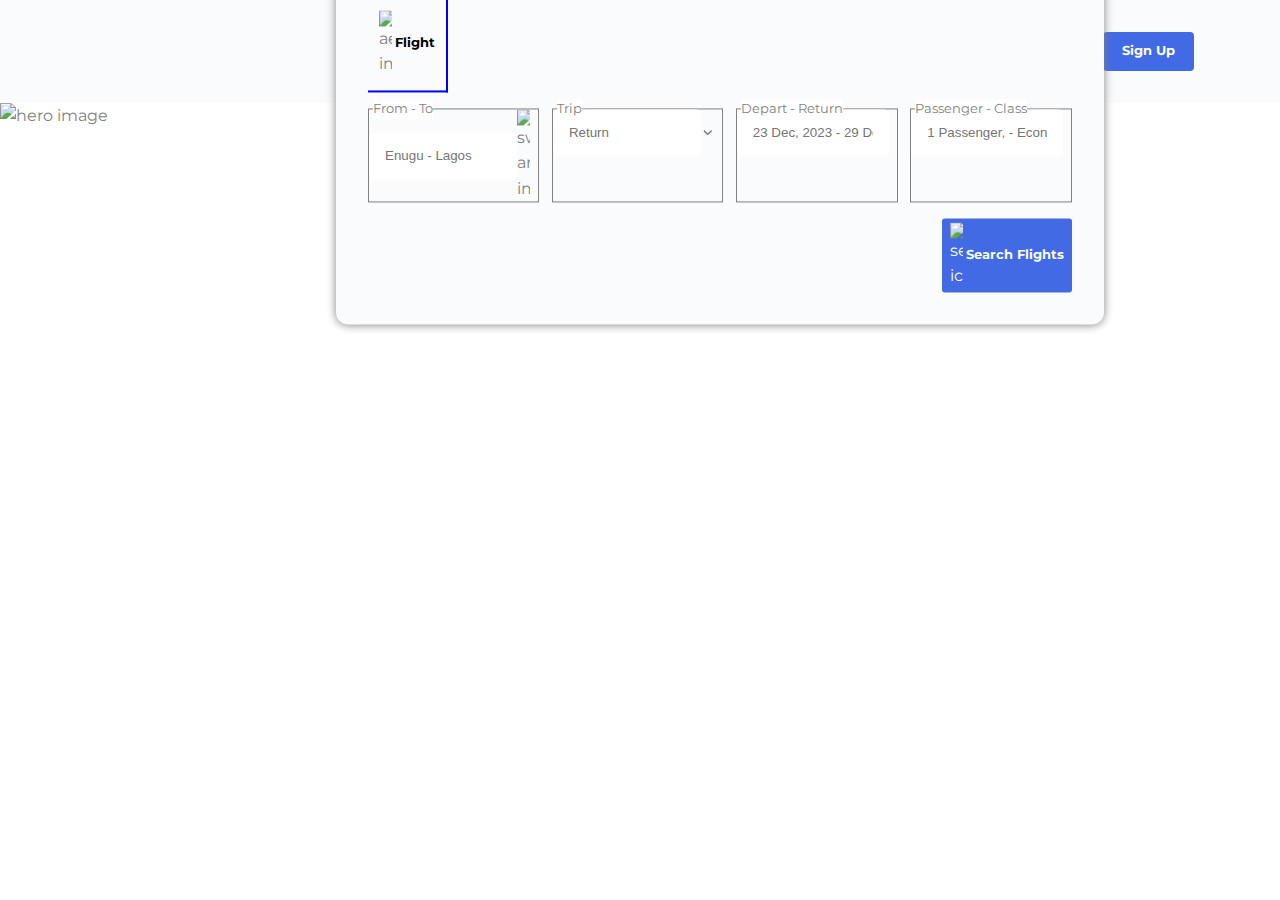
==== index.html @ 97bfb7ba "hero section removed from login page and placed on landing page" ====
<!DOCTYPE html>
<html lang="en">
	<head>
		<meta charset="UTF-8" />
		<meta
			name="viewport"
			content="width=device-width, initial-scale=1.0" />
		<title>JapaXpress - Homepage</title>
		<link
			rel="stylesheet"
			href="./css/style.css" />
	</head>
	<body>
		<!-- header -->
		<header class="header">
			<div class="container flex">
				<a
					href="./"
					class="header-logo">
					<img
						src="./assets/imgs/logo.png"
						alt="" />
				</a>
				<div class="flex">
					<a
						href="./login.html"
						class="btn btn-outline-primary">
						Login
					</a>
					<a
						href="./sign-up.html"
						class="btn btn-primary">
						Sign Up
					</a>
				</div>
			</div>
		</header>
		<!-- / header -->

		<!-- hero section starts here -->
		    <div class="hero-container">
      <div class="hero-section">
        <img
          class="hero-image"
          src="./assets/imgs/hero-bg.png"
          alt="hero image"
        />
        <div class="hero-text">
          <h3 class="text-1">"Thinking about Travelling?"</h3>
          <h1 class="text-2">We've GOT YOU!</h1>
          <p class="text-3">Special offers to suit your plan</p>
        </div>
      </div>
      <div class="flight-container"></div>
      <div class="flight-search-section">
        <div class="flight-search-top">
          <img
            class="image-search"
            src="./assets/imgs/airplane-green.png"
            alt="aeroplane image"
          />
          <p class="flight-text">Flight</p>
        </div>

       <div class="flight-details">
         <div class="card-1">
          <div class="position">
          <label class="f-text" for="text">From - To</label>
          <div class="funny">
            <input
              class="flight-input"
              type="text"
              name="text"
              id="text"
              placeholder="Enugu - Lagos"
            />
            <img
              class="image-search"
              src="./assets/imgs/ion_swap-horizontal.png"
              alt="swap arrow image"
            />
          </div>
          </div>
        </div>

        <div class="card-2">
          <div class="position">
          <label class="f-text" for="text">Trip</label>
          <div class="funny">
            <input
              class="flight-input"
              type="text"
              name="text"
              id="text"
              placeholder="Return"
            />
            <img
              class="image-search"
              src="./assets/imgs/chevron_down.png"
              alt="down arrow image"
            />
          </div>
          </div>
        </div>

        <div class="card-3">
          <div class="position">
          <label class="f-text" for="text">Depart - Return</label>
          <div class="funny">
            <input
              class="flight-input"
              type="text"
              name="text"
              id="text"
              placeholder="23 Dec, 2023 - 29 Dec, 2023"
            />
          </div>
          </div>
        </div>

        <div class="card-4">
          <div class="position">
          <label class="f-text" for="text">Passenger - Class</label>
          <div class="funny">
            <input
              class="flight-input"
              type="text"
              name="text"
              id="text"
              placeholder="1 Passenger, - Economy"
            />
          </div>
          </div>
        </div>
      </div>
       <div class="search-bottom">
          <img class="image-search" src="./assets/imgs/search.png" alt="search icon">
          <p class="bottom-tex">Search Flights</p>
        </div>
      </div>
    </div>
		<script src="./js/app.js"></script>
	</body>
</html>
---- css/style.css ----
@import url("https://fonts.googleapis.com/css2?family=Montserrat:wght@400;700&display=swap");

:root {
	/* colors */
	--clr-primary-dark: #020183;
	--clr-primary-light: #426ae4;
	--clr-secondary-dark: #e36d00;
	--clr-secondary-light: #ff9d3a;

	/* neutrals */
	--clr-light: #ffffff;
	--clr-dark: #000000;
	--clr-grey-3: #828282;
	--clr-grey-3: #828282;
	--clr-grey-bg: #fafbfc;

	/* fonts */
	--ff-main: "Montserrat", sans-serif;
	--fw-body: 400;
	--fw-heading: 700;
}

/* resets */
* {
	margin: 0;
	padding: 0;
	box-sizing: border-box;
}

a,
a:hover,
a:active,
a:focus {
	color: inherit;
	text-decoration: none;
	outline: none;
}

ul,
ol,
dl {
	list-style: none;
}

img {
	max-width: 100%;
	max-height: 100%;
	object-fit: cover;
}

h1,
h2,
h3,
h4,
h5,
h6 {
	font-weight: var(--fw-heading);
	line-height: 2;
}

body {
	position: relative;
	font-family: var(--ff-main);
	font-weight: var(--fw-body);
	color: var(--clr-grey-3);
	line-height: 1.6;
	min-height: 100dvh;
	overflow-x: hidden;
	font-size: 1rem;
}

form {
	width: 100%;
}

input {
	width: 100%;
	padding: 0.5rem 1rem;
	border-radius: 5px;
	border: 1px solid var(--clr-dark);
	color: var(--clr-grey-3);
	outline: none;
}

input[type="checkbox"] {
	width: 20px;
	height: 20px;
	border: 0.1rem solid var(--clr-dark);
}

/* globals */
.container {
	margin: 0 auto;
	max-width: 1140px;
	width: 100%;
	padding-inline: 1rem;
}

.flex {
	display: flex;
	gap: 1rem;
}

.flex-col {
	flex-direction: column;
}

.j-center {
	justify-content: center;
}

.j-between {
	justify-content: space-between;
}

.a-center {
	align-items: center;
}

.w-50 {
	width: 50%;
}

.text-sm {
	font-size: 0.8rem;

}

.text-sm a{
	color: var(--clr-primary-light);
}

.right-logo {
	height: 2rem;
}

.error {
	color: #eb5757 !important;
}

.btn {
	padding: 0.4rem 1rem;
	border-radius: 4px;
	border: none;
	background: transparent;
	display: inline-flex;
	justify-content: center;
	gap: 0.5rem;
	border: 0.2rem solid transparent;
	align-items: center;
	-webkit-user-select: none;
	-moz-user-select: none;
	user-select: none;
	cursor: pointer;
	transition: 0.5s ease-in-out;
}

.btn-primary,
.btn-static-primary {
	background: var(--clr-primary-light);
	border-color: var(--clr-primary-light);
	color: var(--clr-light);
	font-weight: var(--fw-heading);
	font-size: 0.8rem;
}

.btn-primary:hover {
	background: var(--clr-light);
	color: var(--clr-primary-light);
}

.btn-primary:hover {
	background: var(--clr-light);
	color: var(--clr-primary-light);
}

.btn-outline-primary {
	background: var(--clr-light);
	border-color: var(--clr-primary-light);
	color: var(--clr-primary-light);
	font-weight: var(--fw-heading);
	font-size: 0.8rem;
}

.btn-outline-primary:hover {
	background: var(--clr-primary-light);
	color: var(--clr-light);
}

.btn-icon {
	height: 1rem;
}

/* header */
.header {
	padding-block: 2rem;
	background: var(--clr-grey-bg);
}

.header .container {
	justify-content: space-between;
	align-items: center;
}

.header-logo {
	height: 2rem;
}

/* login page */
.login-container {
	gap: 2rem;
	padding-bottom: 2rem;
}

.login-section {
	gap: 5rem;
}

.login-page {
	background-color: #fafbfc;
	align-items: center;
	text-align: center;
	padding: 20px;
	gap: 20px;
	width: 30rem;
}

.form-content {
	gap: 20px;
}

.checkbox {
	align-items: center;
}

.right-section {
	width: 100%;
	gap: 3rem !important;
}

.right-image {
	background-color: var(--clr-primary-dark);
	align-items: center;
	width: 100%;
	height: 300px;
	border-radius: 5px;
}

.login-image {
	height: 150px;
}

/* banner */
.banner {
	background: url(../assets/imgs/hero-bg.png);
	background-repeat: no-repeat;
	background-size: cover;
	background-position: center center;
	height: 150px;
	padding: 2rem 1rem;
}

.banner-breadcrumb {
	position: relative;
	color: var(--clr-grey-bg);
	font-size: 1.3rem;
	font-weight: var(--fw-heading);
}

.banner-breadcrumb-item {
	position: relative;
	padding-right: 2rem;
}

.banner-breadcrumb-item:not(:last-of-type)::before {
	position: absolute;
	content: "";
	background: url(../assets/imgs/chevron-right.png);
	background-repeat: no-repeat;
	background-size: cover;
	background-position: center center;
	top: 50%;
	right: 0;
	height: 1rem;
	width: 1rem;
	transform: translateY(-50%);
}

/* flight deals */
.flight-deals {
	background: var(--clr-grey-bg);
	padding: 5rem 1rem;
}

.side-main {
	display: grid;
	grid-template-columns: 15rem 1fr;
	gap: 1rem;
}

/* deal box */
.deal-box {
	width: 100%;
	margin-block: 1rem 5rem;
	color: var(--clr-grey-3);
}

.deal-box-top {
	background: var(--clr-primary-light);
	padding: 0.5rem;
	width: 100%;
}

.deal-box-main {
	padding: 0 3rem;
	border-radius: 1rem;
	margin-top: 0.5rem;
	box-shadow: 0px 3px 7px 0px #0000001a, 1px 12px 13px 0px #00000017, 3px 28px 17px 0px #0000000d, 6px 50px 20px 0px #00000003, 9px 78px 22px 0px #00000000;
}

.deal-box-wrap {
	padding-block: 2rem;
}

.deal-box-wrap h5 {
	color: var(--clr-dark);
	text-transform: uppercase;
	margin-bottom: 2rem;
}

.deal-box-wrap h5 span {
	color: var(--clr-dark);
	font-weight: var(--fw-body);
	text-transform: capitalize;
}

.deal-box-wrap>.flex {
	gap: 2rem;
}

.arrival {
	border-top: 0.1rem solid var(--clr-grey-3);
}

.arrival .deal-box-img img {
	transform: rotate(180deg);
}

.deal-box-img img {
	height: 2rem;
}

.deal-box-duration img {
	height: 1rem;
}

.deal-box-time {
	text-align: center;
}

.deal-box-time h2 {
	font-size: 2.5rem;
	line-height: 1;
}

.deal-box-time h4 {
	font-weight: var(--fw-body);
}

.deal-box-extra {
	margin-left: auto;
	width: 10rem;
}

.deal-box-extra p {
	text-align: right;
	font-weight: var(--fw-heading);
	color: var(--clr-primary-light);
}

.deal-box-wrap-tickets,
.deal-box-wrap-price {
	color: var(--clr-primary-light);
}

.deal-box-wrap-price {
	font-size: 2.5rem;
}

/* hero section */
.hero-container .hero-section{
	position: relative;
}

.hero-image{
	position: inherit;
}

.hero-text{
	position: absolute;
	top: 35%;
	left: 44%;
	transform: translate(-50%, -50%);
	color: #ffffff;
	font-size: 1.3rem;
	line-height: 0 !important;
	margin-bottom: 2px;
}

.text-1{
	font-family: var(--ff-main);
	line-height: 54px;
	font-weight: var(--fw-body);
}
.text-2{
 font-size: 3rem;
 line-height: 62px;
 font-weight: var(--fw-heading);
}
.text-3{
	font-size: 1rem;
	line-height: 28px;
	font-weight: var(--fw-body);
}




.flight-search-section{
	position: relative;
	top: 50%;
	left: 50%;
	transform: translate(-50%, -50%);
	background-color: #fafbfc;
	box-shadow: 0 0 .625rem;
	align-items: center;
	border-radius: .75rem;
	width: 60%;
	margin: 1rem 5rem;
	padding: 2rem;
}

.image-search{
	width: .8rem;
}

.flight-search-top{
	display: flex;
	justify-content: center;
	align-items: center;
	gap: .2rem;
	border: 2px solid blue;
	width: 5rem;
	margin-bottom: 1rem;
	padding:  .8rem;
	position: static;
	border-top: none;
	border-left: none;
	
	position: relative;
}

/* .flight-search-top::after{
	position: absolute;
	content: -10px;                    TRIED TO ADD THE BORDER-RIGHT
	bottom: -10px;
	left: 0;
	width: 100%;
	border-bottom: 2px solid blue;
} */

.flight-description{
	align-items: center;
}

.flight-input{
	padding: 1rem;
	border: none;
}

.funny{
	display: flex;
	justify-content: space-between;
	align-items: center;
	padding-right: .5rem;
}

.card-1, .card-2, .card-3, .card-4 {
	border: 1px solid gray;
	display: flex;
	flex-direction: column;
	align-items: start;
	width: auto;

}

.flight-text{
	font-size: .8rem;
	font-weight: var(--fw-heading);
	color: #000000;
}

.position{
	position: relative;
	
}


.f-text{
	position: absolute;
	top: -.625rem;
	left: -.75rem;
	font-size: .8rem;
	background: white;
	margin-left: 1rem;
}

.flight-details{
	display: flex;
	gap: .8rem;
}

.search-bottom{
	background-color: #426ae4;
	color: #fafbfc;
	width: fit-content;
	display: flex;
	justify-content: center;
	align-items: center;
	gap: .19rem;
	padding: .2rem .5rem;
	border-radius: .18rem;
	margin-top: 1rem;
	float: top right;
	margin-left: auto;
	
}

.bottom-tex{
	font-size: .8rem;
	font-weight: var(--fw-heading);
	-webkit-user-select: none;
	-moz-user-select: none;
	user-select: none;
	cursor: pointer;
	transition: 0.5s ease-in-out;
}

.bottom-text:hover {
	background: var(--clr-primary-light);
	color: var(--clr-light);
}



/* MEDIA QUERY  */
/* login page */
@media screen and (max-width: 390px){
	.right-section{
		display: none;
	}

	.login-page{
		background-color: #E0E0E0;
	}

	.container h2{
		text-align: center;
		line-height: 1.5;
		/* font-weight: var(--fw-heading); */
		font-size: 1.4rem;
		color: #4F4F4F;
		
	}
	#text-1{
		color: #4F4F4F;
		font-weight: var(--fw-heading);
	}
	
}
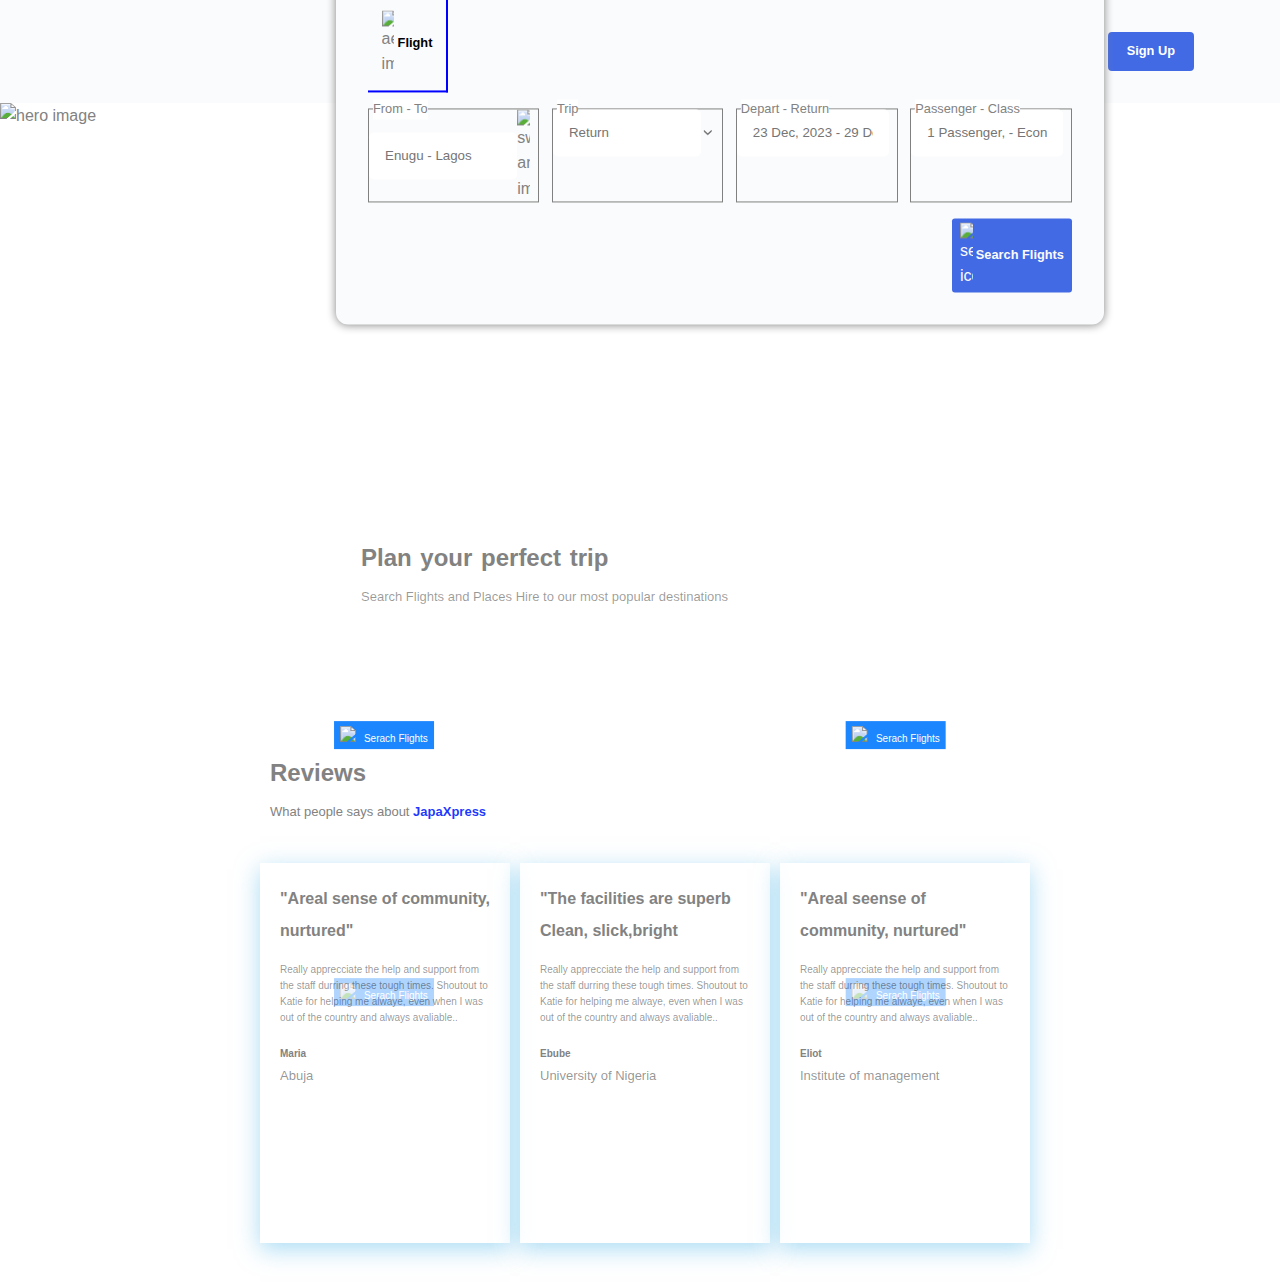
==== commit da1224ef: "Plan your trip section added to landing page" ====
--- a/index.html
+++ b/index.html
@@ -1,44 +1,28 @@
 <!DOCTYPE html>
 <html lang="en">
-	<head>
-		<meta charset="UTF-8" />
-		<meta
-			name="viewport"
-			content="width=device-width, initial-scale=1.0" />
-		<title>JapaXpress - Homepage</title>
-		<link
-			rel="stylesheet"
-			href="./css/style.css" />
-	</head>
-	<body>
-		<!-- header -->
-		<header class="header">
-			<div class="container flex">
-				<a
-					href="./"
-					class="header-logo">
-					<img
-						src="./assets/imgs/logo.png"
-						alt="" />
-				</a>
-				<div class="flex">
-					<a
-						href="./login.html"
-						class="btn btn-outline-primary">
-						Login
-					</a>
-					<a
-						href="./sign-up.html"
-						class="btn btn-primary">
-						Sign Up
-					</a>
-				</div>
-			</div>
-		</header>
-		<!-- / header -->
-
-		<!-- hero section starts here -->
-		    <div class="hero-container">
+  <head>
+    <meta charset="UTF-8" />
+    <meta name="viewport" content="width=device-width, initial-scale=1.0" />
+    <title>JapaXpress - Homepage</title>
+    <link rel="stylesheet" href="./css/style.css" />
+  </head>
+  <body>
+    <!-- header -->
+    <header class="header">
+      <div class="container flex">
+        <a href="./" class="header-logo">
+          <img src="./assets/imgs/logo.png" alt="" />
+        </a>
+        <div class="flex">
+          <a href="./login.html" class="btn btn-outline-primary"> Login </a>
+          <a href="./sign-up.html" class="btn btn-primary"> Sign Up </a>
+        </div>
+      </div>
+    </header>
+    <!-- / header -->
+
+    <!-- hero section starts here -->
+    <div class="hero-container">
       <div class="hero-section">
         <img
           class="hero-image"
@@ -62,83 +46,238 @@
           <p class="flight-text">Flight</p>
         </div>
 
-       <div class="flight-details">
-         <div class="card-1">
-          <div class="position">
-          <label class="f-text" for="text">From - To</label>
-          <div class="funny">
-            <input
-              class="flight-input"
-              type="text"
-              name="text"
-              id="text"
-              placeholder="Enugu - Lagos"
-            />
-            <img
-              class="image-search"
-              src="./assets/imgs/ion_swap-horizontal.png"
-              alt="swap arrow image"
-            />
-          </div>
-          </div>
-        </div>
-
-        <div class="card-2">
-          <div class="position">
-          <label class="f-text" for="text">Trip</label>
-          <div class="funny">
-            <input
-              class="flight-input"
-              type="text"
-              name="text"
-              id="text"
-              placeholder="Return"
-            />
-            <img
-              class="image-search"
-              src="./assets/imgs/chevron_down.png"
-              alt="down arrow image"
-            />
-          </div>
-          </div>
-        </div>
-
-        <div class="card-3">
-          <div class="position">
-          <label class="f-text" for="text">Depart - Return</label>
-          <div class="funny">
-            <input
-              class="flight-input"
-              type="text"
-              name="text"
-              id="text"
-              placeholder="23 Dec, 2023 - 29 Dec, 2023"
-            />
-          </div>
-          </div>
-        </div>
-
-        <div class="card-4">
-          <div class="position">
-          <label class="f-text" for="text">Passenger - Class</label>
-          <div class="funny">
-            <input
-              class="flight-input"
-              type="text"
-              name="text"
-              id="text"
-              placeholder="1 Passenger, - Economy"
-            />
-          </div>
-          </div>
-        </div>
-      </div>
-       <div class="search-bottom">
-          <img class="image-search" src="./assets/imgs/search.png" alt="search icon">
+        <div class="flight-details">
+          <div class="card-1">
+            <div class="position">
+              <label class="f-text" for="text">From - To</label>
+              <div class="funny">
+                <input
+                  class="flight-input"
+                  type="text"
+                  name="text"
+                  id="text"
+                  placeholder="Enugu - Lagos"
+                />
+                <img
+                  class="image-search"
+                  src="./assets/imgs/ion_swap-horizontal.png"
+                  alt="swap arrow image"
+                />
+              </div>
+            </div>
+          </div>
+
+          <div class="card-2">
+            <div class="position">
+              <label class="f-text" for="text">Trip</label>
+              <div class="funny">
+                <input
+                  class="flight-input"
+                  type="text"
+                  name="text"
+                  id="text"
+                  placeholder="Return"
+                />
+                <img
+                  class="image-search"
+                  src="./assets/imgs/chevron_down.png"
+                  alt="down arrow image"
+                />
+              </div>
+            </div>
+          </div>
+
+          <div class="card-3">
+            <div class="position">
+              <label class="f-text" for="text">Depart - Return</label>
+              <div class="funny">
+                <input
+                  class="flight-input"
+                  type="text"
+                  name="text"
+                  id="text"
+                  placeholder="23 Dec, 2023 - 29 Dec, 2023"
+                />
+              </div>
+            </div>
+          </div>
+
+          <div class="card-4">
+            <div class="position">
+              <label class="f-text" for="text">Passenger - Class</label>
+              <div class="funny">
+                <input
+                  class="flight-input"
+                  type="text"
+                  name="text"
+                  id="text"
+                  placeholder="1 Passenger, - Economy"
+                />
+              </div>
+            </div>
+          </div>
+        </div>
+        <div class="search-bottom">
+          <img
+            class="image-search"
+            src="./assets/imgs/search.png"
+            alt="search icon"
+          />
           <p class="bottom-tex">Search Flights</p>
         </div>
       </div>
     </div>
-		<script src="./js/app.js"></script>
-	</body>
+
+    <!-- plan your trip section -->
+    <div class="container">
+      <div class="inner-nav">
+        <h1>Plan your perfect trip</h1>
+        <p id="hire">
+          Search Flights and Places Hire to our most popular destinations
+        </p>
+      </div>
+      <div class="container-sub1 flex j-center">
+        <div class="trip" id="trip-1">
+			<img class="plan-image1" src="./assets/imgs/trip-1.png" alt="">
+			<div class="plan-text1">
+			<h2>Business Trips</h2>
+          <p class="search">
+            Search Flights and Places Hire to our most popular destinations
+          </p>
+          <button>
+            <img
+              src="./assets/imgs/search.png"
+              width="12px"
+              style="margin-right: 5px"
+            />
+            Serach Flights
+		  </button>
+			</div>
+        </div>
+
+
+        <div class="trip" id="trip-2">
+			<img class="plan-image2" src="./assets/imgs/trip-2.png" alt="">
+			<div class="plan-text2">
+			<h2>Family Vacations</h2>
+          <p class="search">
+            Search Hotels and Places Hire to our most popular destinations
+          </p>
+          <button>
+            <img
+              src="./assets/imgs/search.png"
+              width="12px"
+              style="margin-right: 5px"
+            />
+            Serach Flights
+          </button>
+			</div>
+        </div>
+	  </div>
+
+	  	<div class="container-sub1 flex j-center">
+        <div class="trip" id="trip-3">
+			<img class="plan-image3" src="./assets/imgs/trip-3.png" alt="">
+			<div class="plan-text3">
+			<h2>Private Trips</h2>
+          <p class="search">
+            Search Flights and Places Hire to our most popular destinations
+          </p>
+          <button>
+            <img
+              src="./assets/imgs/search.png"
+              width="12px"
+              style="margin-right: 5px"
+            />
+            Serach Flights
+          </button>
+			</div>
+        </div>
+
+
+        <div class="trip" id="trip-4">
+			<img class="plan-image4" src="./assets/imgs/trip-4.png" alt="">
+			<div class="plan-text4">
+			<h2>International Trips</h2>
+          <p class="search">
+            Search Hotels and Places Hire to our most popular destinations
+          </p>
+          <button>
+            <img
+              src="./assets/imgs/search.png"
+              width="12px"
+              style="margin-right: 5px"
+            />
+            Serach Flights
+          </button>
+			</div>
+        </div>
+		</div>
+
+
+      </div>
+    </div>
+
+    <section>
+      <div class="inner-section">
+        <h3>Reviews</h3>
+        <p>What people says about <span>JapaXpress</span></p>
+      </div>
+      <div class="testimonial">
+        <div class="inner-testimoniaal">
+          <h4>"Areal sense of community, nurtured"</h4>
+          <p class="inner-testimonial-2">
+            Really apprecciate the help and support from the staff durring these
+            tough times. Shoutout to Katie for helping me alwaye, even when I
+            was out of the country and always avaliable..
+          </p>
+          <div class="names">Maria</div>
+          <p class="location">Abuja</p>
+          <img class="image1"
+            src="./assets/imgs/review-1.png"
+            width="210px"
+            style="padding-top: 25px"
+            alt=""
+          />
+        </div>
+
+
+        <div class="inner-testimoniaal">
+          <h4>"The facilities are superb Clean, slick,bright</h4>
+          <p class="inner-testimonial-2">
+            Really apprecciate the help and support from the staff durring these
+            tough times. Shoutout to Katie for helping me alwaye, even when I
+            was out of the country and always avaliable..
+          </p>
+          <div class="names">Ebube</div>
+          <p class="location">University of Nigeria</p>
+          <img class="image2"
+            src="assets/imgs/review-2.png"
+            width="210px"
+            style="padding-top: 25px"
+            alt=""
+          />
+        </div>
+
+
+        <div class="inner-testimoniaal">
+          <h4>"Areal seense of community, nurtured"</h4>
+          <p class="inner-testimonial-2">
+            Really apprecciate the help and support from the staff durring these
+            tough times. Shoutout to Katie for helping me alwaye, even when I
+            was out of the country and always avaliable..
+          </p>
+          <div class="names">Eliot</div>
+          <p class="location">Institute of management</p>
+          <img class="image3"
+            src="./assets/imgs/review-3.png"
+            width="210px"
+            style="padding-top: 25px"
+            alt=""
+          />
+        </div>
+      </div>
+    </section>
+    <script src="./js/app.js"></script>
+  </body>
 </html>
--- a/css/style.css
+++ b/css/style.css
@@ -387,6 +387,7 @@
 	font-size: 2.5rem;
 }
 
+/* LANDING PAGE STARTS HERE! */
 /* hero section */
 .hero-container .hero-section{
 	position: relative;
@@ -423,9 +424,6 @@
 	font-weight: var(--fw-body);
 }
 
-
-
-
 .flight-search-section{
 	position: relative;
 	top: 50%;
@@ -550,6 +548,205 @@
 	background: var(--clr-primary-light);
 	color: var(--clr-light);
 }
+
+/* plan your trip section starts here */
+* {
+	box-sizing: border-box;
+	font-family: Arial, Helvetica, sans-serif;
+	margin: 0;
+	padding: 0;
+}
+
+.plan-image1{
+	position: relative;
+}
+
+.plan-text1{
+	margin-top: 2px;
+	display: flex;
+	flex-direction: column;
+	justify-content: center;
+	align-items: center;
+	text-align: center;
+	gap: 10px;
+	position: absolute;
+	top: 54%;
+	left: 30%;
+	transform: translate(-50%, -50%);
+	color: #fafbfc;
+	line-height: .05rem;
+}
+
+.plan-image2 {
+	position: relative;
+}
+
+.plan-text2{
+	margin-top: 2px;
+		display: flex;
+		flex-direction: column;
+		justify-content: center;
+		align-items: center;
+		text-align: center;
+		gap: 10px;
+		position: absolute;
+		top: 54%;
+		left: 70%;
+		transform: translate(-50%, -50%);
+		color: #fafbfc;
+		line-height: .05rem;
+}
+
+.plan-image3 {
+	position: relative;
+}
+
+.plan-text3{
+	margin-top: 2px;
+		display: flex;
+		flex-direction: column;
+		justify-content: center;
+		align-items: center;
+		text-align: center;
+		gap: 10px;
+		position: absolute;
+		top: 74%;
+		left: 30%;
+		transform: translate(-50%, -50%);
+		color: #fafbfc;
+		line-height: .05rem;
+}
+
+.plan-image4 {
+	position: relative;
+}
+
+.plan-text4 {
+	margin-top: 2px;
+	display: flex;
+	flex-direction: column;
+	justify-content: center;
+	align-items: center;
+	text-align: center;
+	gap: 10px;
+	position: absolute;
+	top: 74%;
+	left: 70%;
+	transform: translate(-50%, -50%);
+	color: #fafbfc;
+	line-height: .05rem;
+}
+
+
+.inner-nav {
+	margin-left: 275px;
+	padding-bottom: 20px;
+	margin-top: 30px;
+}
+
+h1 {
+	font-size: x-large;
+	font-weight: 700;
+	word-spacing: 2px;
+}
+
+h2 {
+	padding-bottom: 5px;
+	color: #ffffff;
+}
+
+h3 {
+	font-size: x-large;
+	font-weight: 700;
+	word-spacing: 2px;
+	padding-bottom: 5px;
+}
+
+h4 {
+	padding-top: 20px;
+}
+
+#hire {
+	padding-top: 5px;
+	color: rgba(0, 0, 0, 0.404);
+}
+
+.search {
+	color: #ffffffa6;
+	font-size: .7rem;
+}
+
+p {
+	font-size: small;
+	font-weight: lighter;
+}
+
+
+
+button {
+	background-color: rgba(0, 119, 255, 0.89);
+	color: #ffffff;
+	cursor: pointer;
+	border: none;
+	outline: none;
+	padding: 5px;
+	width: 100px;
+	font-size: x-small;
+	margin-top: 8px;
+}
+
+section {
+	padding-top: 70px;
+}
+
+.inner-section {
+	padding-left: 270px;
+}
+
+.testimonial {
+	position: relative;
+	display: flex;
+	align-items: center;
+	justify-content: center;
+	flex-direction: row;
+	padding: 40px;
+}
+
+
+
+.inner-testimoniaal {
+	width: 250px;
+	padding: 0 20px;
+	background-color: #ffffffa6;
+	margin-left: 10px;
+	height: 380px;
+	box-shadow: 0 0.4rem 1.4rem 0 rgba(86, 185, 235, 0.5);
+	outline: black;
+}
+
+.inner-testimonial-2 {
+	font-size: x-small;
+	color: rgba(0, 0, 0, 0.432);
+	padding-top: 15px;
+}
+
+span {
+	color: rgba(0, 26, 255, 0.89);
+	font-weight: 700;
+}
+
+.names {
+	padding-top: 20px;
+	padding-bottom: 4px;
+	font-size: x-small;
+	font-weight: bolder;
+}
+
+.location {
+	color: rgba(0, 0, 0, 0.432);
+}
+
+
 
 
 
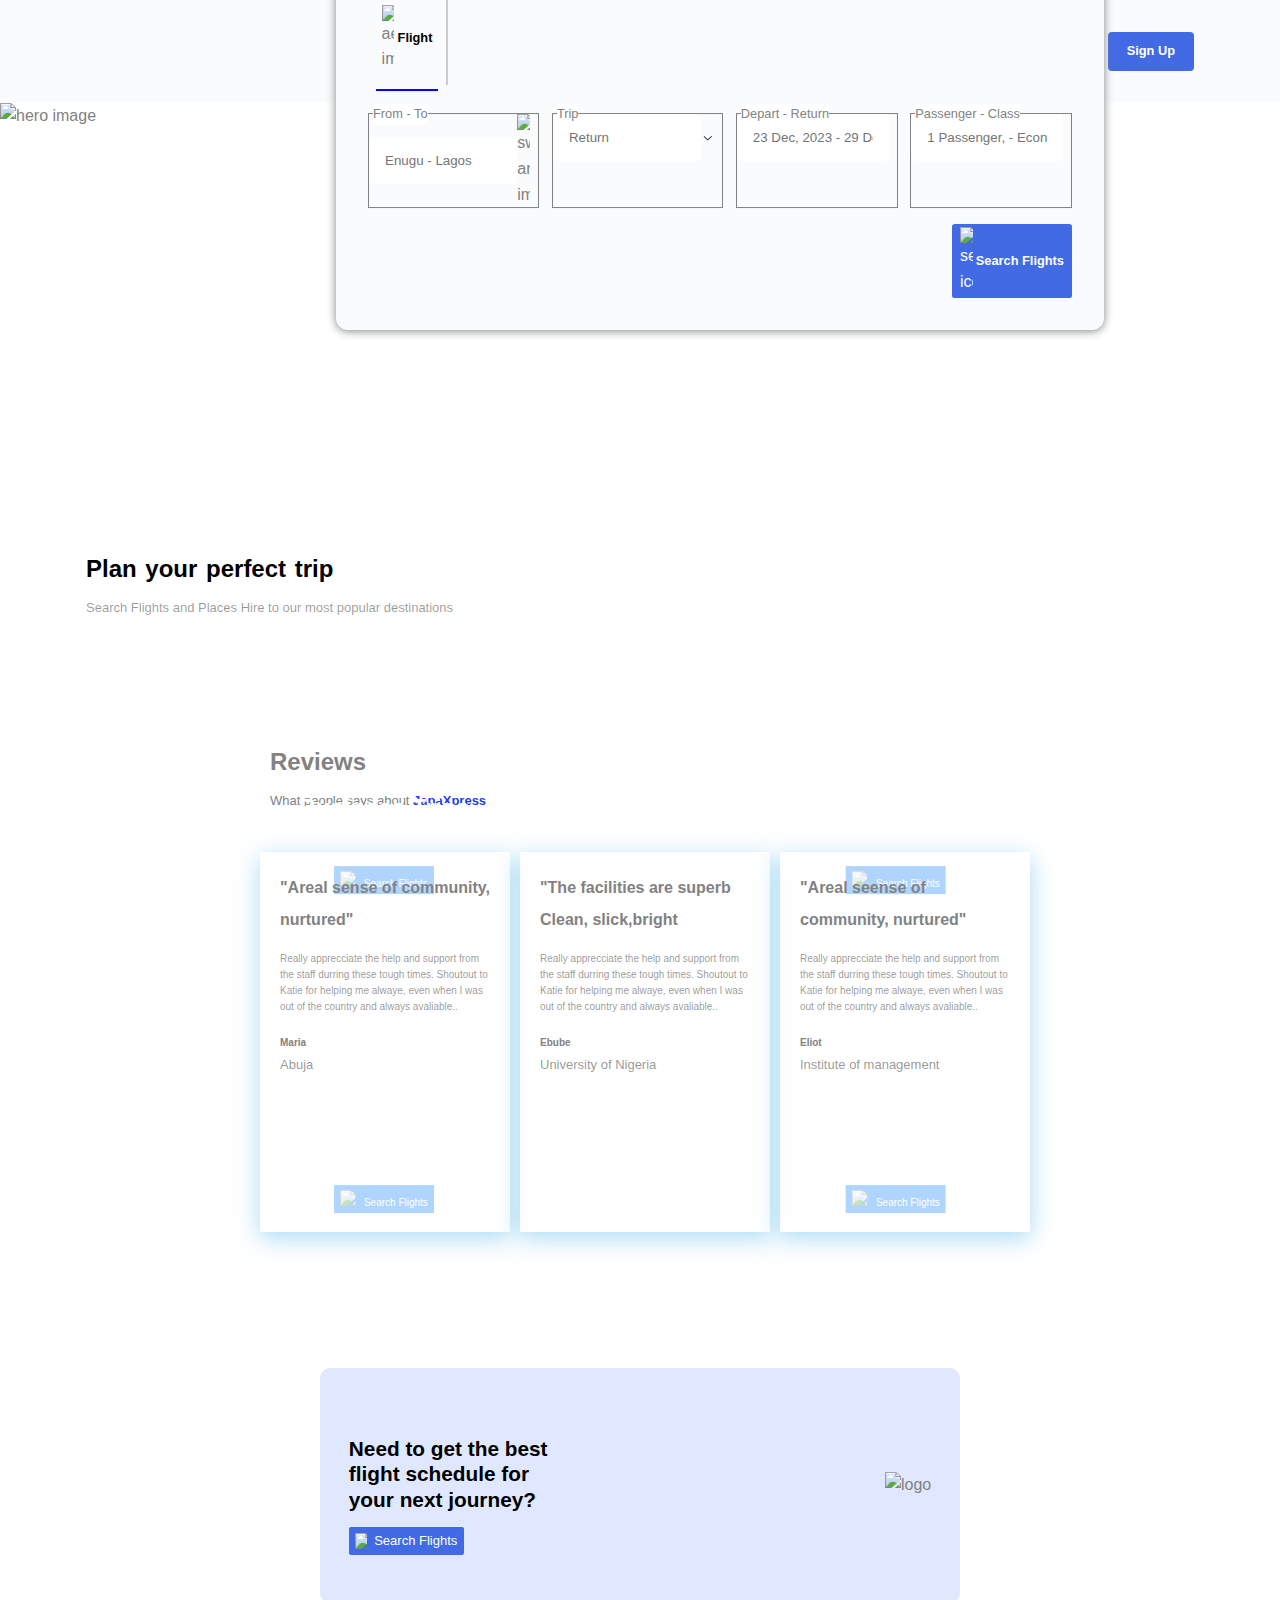
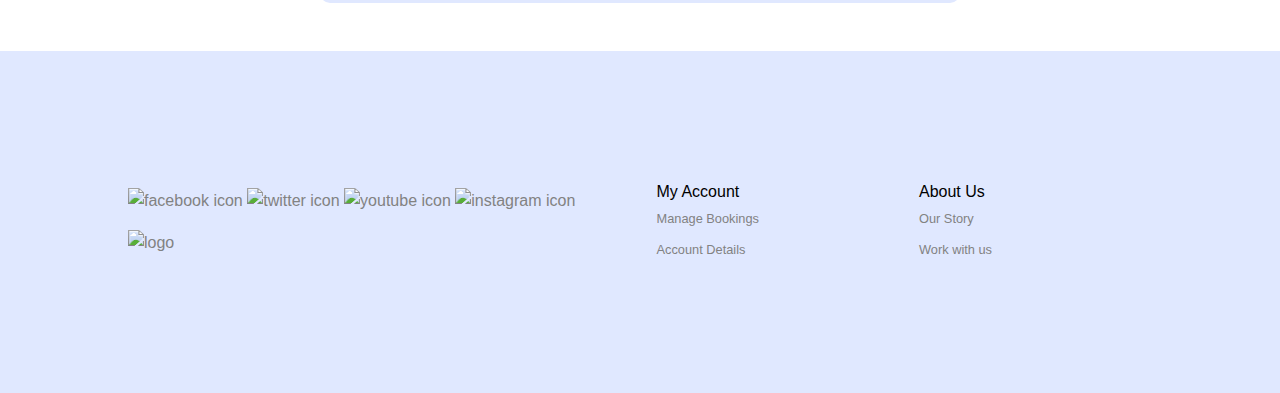
==== commit 7c29d8e7: "Merge pull request #4 from Khalifa-pendrops/main" ====
--- a/index.html
+++ b/index.html
@@ -131,7 +131,7 @@
     <!-- plan your trip section -->
     <div class="container">
       <div class="inner-nav">
-        <h1>Plan your perfect trip</h1>
+        <h1 class="inner-nav-text">Plan your perfect trip</h1>
         <p id="hire">
           Search Flights and Places Hire to our most popular destinations
         </p>
@@ -150,7 +150,7 @@
               width="12px"
               style="margin-right: 5px"
             />
-            Serach Flights
+            Search Flights
 		  </button>
 			</div>
         </div>
@@ -169,7 +169,7 @@
               width="12px"
               style="margin-right: 5px"
             />
-            Serach Flights
+            Search Flights
           </button>
 			</div>
         </div>
@@ -189,7 +189,7 @@
               width="12px"
               style="margin-right: 5px"
             />
-            Serach Flights
+            Search Flights
           </button>
 			</div>
         </div>
@@ -208,7 +208,7 @@
               width="12px"
               style="margin-right: 5px"
             />
-            Serach Flights
+            Search Flights
           </button>
 			</div>
         </div>
@@ -221,7 +221,7 @@
     <section>
       <div class="inner-section">
         <h3>Reviews</h3>
-        <p>What people says about <span>JapaXpress</span></p>
+        <p>What people says about <span><a href="#">JapaXpress</a></span></p>
       </div>
       <div class="testimonial">
         <div class="inner-testimoniaal">
@@ -278,6 +278,52 @@
         </div>
       </div>
     </section>
+	<section class="landing-container flex j-center a-center">
+		<div class="landing-card flex j-between a-center">
+		<div class="left">
+			<h4>Need to get the best <br> flight schedule for <br> your next journey?</h4>
+			<div class="card-search flex j-center a-center">
+            <img
+              src="./assets/imgs/search.png"
+              width="12px"
+              style="margin-right: 5px"
+            />
+            <p>Search Flights</p>
+			</div>
+		</div>
+		<div class="right">
+			<img src="./assets/imgs/logo.png" alt="logo" width="200px">
+		</div>
+		</div>
+	</section>
+
+	<footer class="landing-footer a-center flex j-between">
+		<div class="left-footer flex flex-col j-center">
+			<div class="footer-social">
+				<img src="./assets/imgs/facebook-footer.png" alt="facebook icon" width="20px">
+				<img src="./assets/imgs/twitter-footer.png" alt="twitter icon" width="20px">
+				<img src="./assets/imgs/youtube-footer.png" alt="youtube icon" width="20px">
+				<img src="./assets/imgs/instagram-footer.png" alt="instagram icon" width="20px">
+			</div>
+			<a href="#"><img src="./assets/imgs/logo-dark.png" alt="logo" width="200px"></a>
+		</div>
+		<div class="right-footer flex j-center a-center">
+			<div class="account">
+				<a class="a-account" href="">My Account</a>
+				<ul>
+					<li><a href="">Manage Bookings</a></li>
+					<li><a href=""></a>Account Details</li>
+				</ul>
+			</div>
+			<div class="about">
+				<a class="a-about" href="">About Us</a>
+				<ul>
+					<li><a href="">Our Story</a></li>
+					<li><a href="">Work with us</a></li>
+				</ul>
+			</div>
+		</div>
+	</footer>
     <script src="./js/app.js"></script>
   </body>
 </html>
--- a/css/style.css
+++ b/css/style.css
@@ -447,25 +447,27 @@
 	justify-content: center;
 	align-items: center;
 	gap: .2rem;
-	border: 2px solid blue;
+	border-bottom:none;
 	width: 5rem;
 	margin-bottom: 1rem;
 	padding:  .8rem;
 	position: static;
 	border-top: none;
 	border-left: none;
-	
-	position: relative;
-}
-
-/* .flight-search-top::after{
+	border-right: 2px solid rgba(128, 128, 128, 0.385);
+	position: relative;
+	margin-bottom: 1.8rem;
+}
+
+.flight-search-top::after{
 	position: absolute;
-	content: -10px;                    TRIED TO ADD THE BORDER-RIGHT
-	bottom: -10px;
-	left: 0;
-	width: 100%;
+	content: "";                    
+	bottom: -6px;
+	left: -6;
+	width: 80%;
 	border-bottom: 2px solid blue;
-} */
+}
+
 
 .flight-description{
 	align-items: center;
@@ -570,7 +572,7 @@
 	text-align: center;
 	gap: 10px;
 	position: absolute;
-	top: 54%;
+	top: 42%;
 	left: 30%;
 	transform: translate(-50%, -50%);
 	color: #fafbfc;
@@ -590,7 +592,7 @@
 		text-align: center;
 		gap: 10px;
 		position: absolute;
-		top: 54%;
+		top: 42%;
 		left: 70%;
 		transform: translate(-50%, -50%);
 		color: #fafbfc;
@@ -610,7 +612,7 @@
 		text-align: center;
 		gap: 10px;
 		position: absolute;
-		top: 74%;
+		top: 58%;
 		left: 30%;
 		transform: translate(-50%, -50%);
 		color: #fafbfc;
@@ -630,7 +632,7 @@
 	text-align: center;
 	gap: 10px;
 	position: absolute;
-	top: 74%;
+	top: 58%;
 	left: 70%;
 	transform: translate(-50%, -50%);
 	color: #fafbfc;
@@ -639,9 +641,12 @@
 
 
 .inner-nav {
-	margin-left: 275px;
 	padding-bottom: 20px;
 	margin-top: 30px;
+}
+
+.inner-nav-text{
+	color: #000000;
 }
 
 h1 {
@@ -696,7 +701,7 @@
 }
 
 section {
-	padding-top: 70px;
+	padding-top: 3rem;
 }
 
 .inner-section {
@@ -746,6 +751,55 @@
 	color: rgba(0, 0, 0, 0.432);
 }
 
+/* section named "landing-card" */
+
+
+.landing-card{
+	background-color: #E0E8FF;
+	width: 50%;
+	padding: 3rem 1.8rem;
+	border-radius: 10px;
+	gap: 10px;
+	margin-top: 3rem;
+}
+
+.card-search{
+	background-color: #426ae4;
+	width: fit-content;
+	color: #ffffff;
+	padding: .2rem .4rem;
+	gap: 2px;
+	margin-top: 15px;
+	border-radius: 2px;
+}
+
+.left h4{
+	color: #000000;
+	font-size: 1.3rem;
+	line-height: 1.6rem;	
+}
+
+/* footer here */
+.landing-footer{
+	background-color: #E0E8FF;
+	padding: 8rem;
+	margin-top: 3rem;
+}
+
+.a-account, .a-about{
+	color: #000000;
+	font-size: 1rem;
+}
+
+.right-footer{
+	gap: 10rem;
+	margin-right: 10rem;
+}
+
+.account li, .about li{
+	font-size: .8rem;
+	padding: 5px 0;
+}
 
 
 
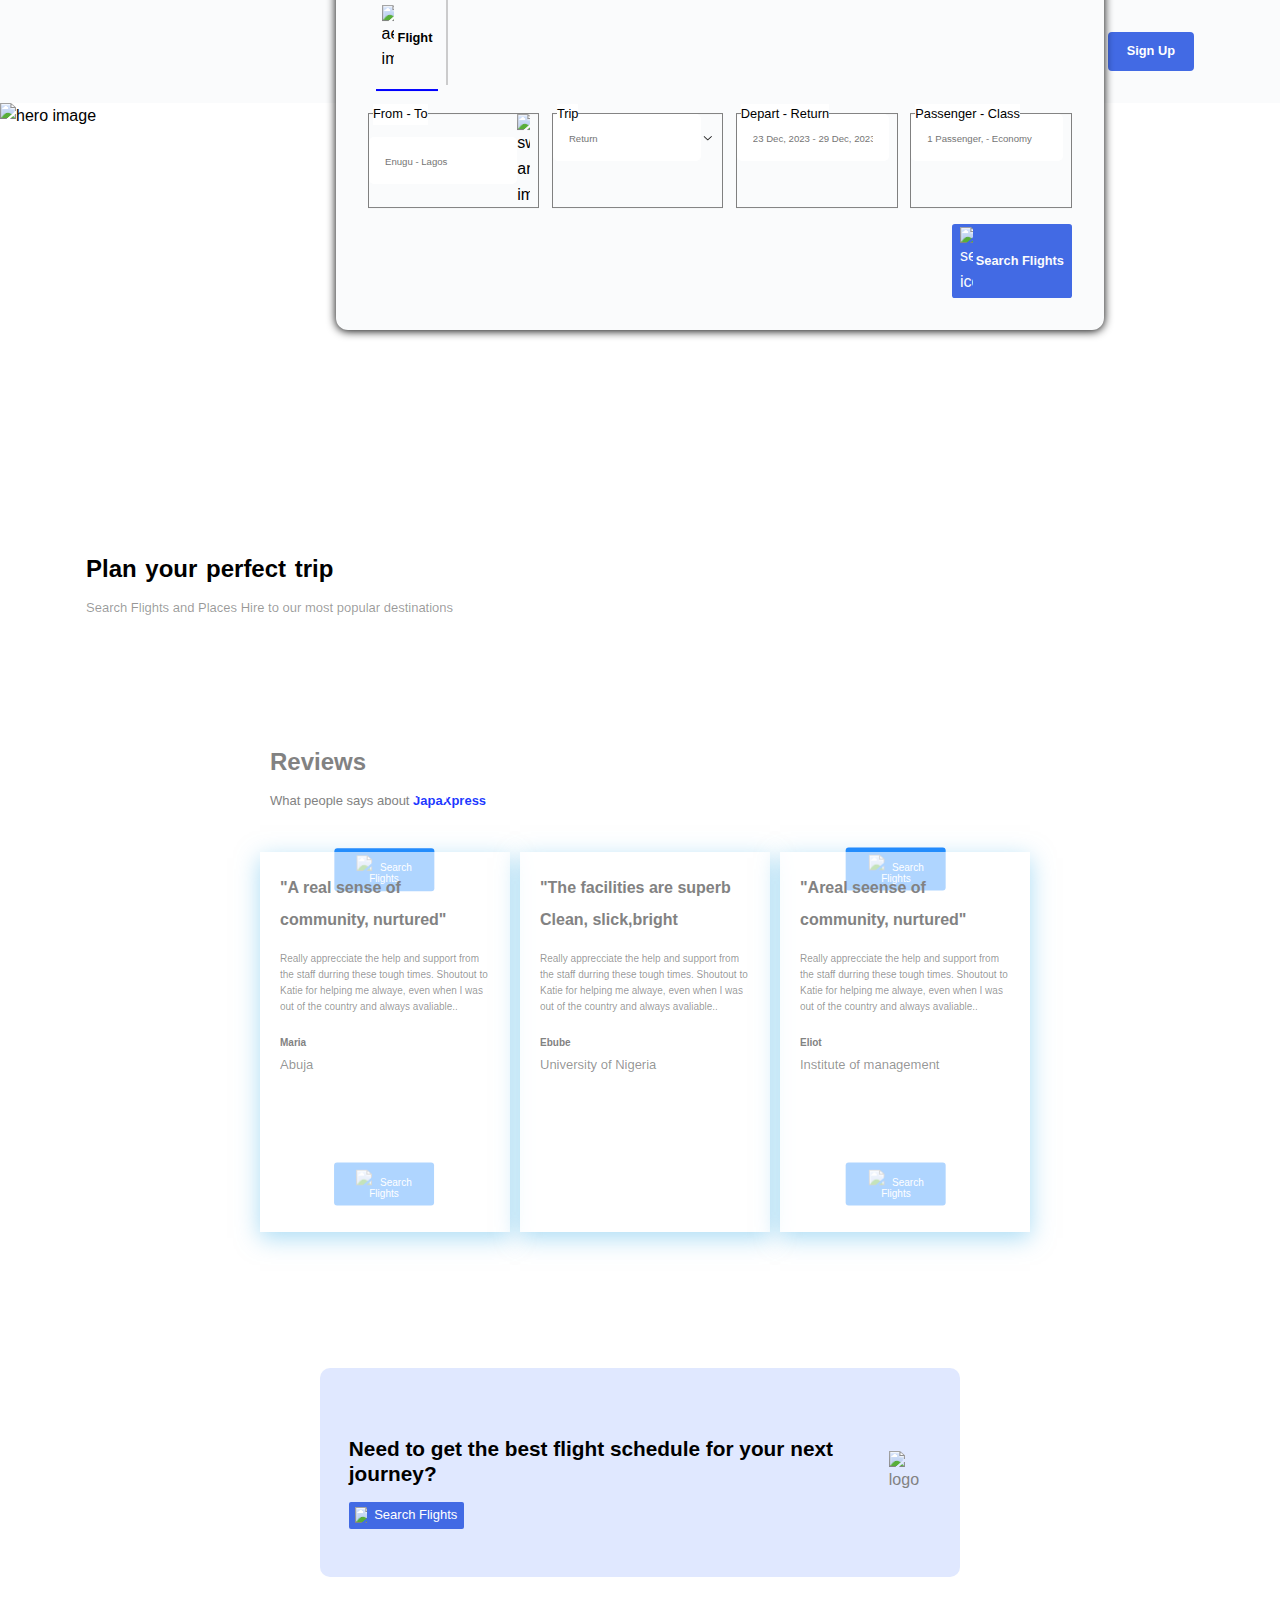
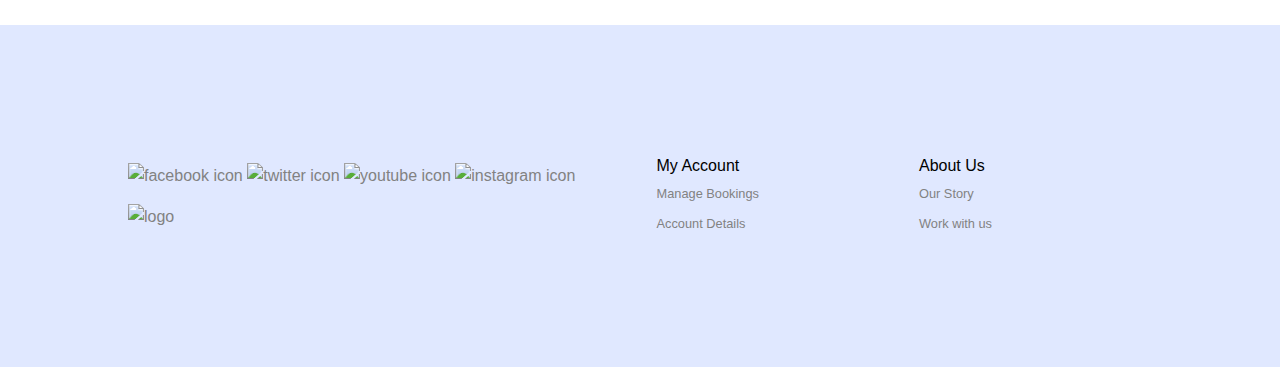
==== commit a2389cff: "Merge pull request #5 from Khalifa-pendrops/main" ====
--- a/index.html
+++ b/index.html
@@ -8,6 +8,7 @@
   </head>
   <body>
     <!-- header -->
+	<div class="color-container">
     <header class="header">
       <div class="container flex">
         <a href="./" class="header-logo">
@@ -35,7 +36,7 @@
           <p class="text-3">Special offers to suit your plan</p>
         </div>
       </div>
-      <div class="flight-container"></div>
+      <!-- <div class="flight-container"></div> -->
       <div class="flight-search-section">
         <div class="flight-search-top">
           <img
@@ -129,7 +130,7 @@
     </div>
 
     <!-- plan your trip section -->
-    <div class="container">
+    <div class="plan-container container">
       <div class="inner-nav">
         <h1 class="inner-nav-text">Plan your perfect trip</h1>
         <p id="hire">
@@ -142,7 +143,7 @@
 			<div class="plan-text1">
 			<h2>Business Trips</h2>
           <p class="search">
-            Search Flights and Places Hire to our most popular destinations
+            Search Flights and Places Hire to our <br> most popular destinations
           </p>
           <button>
             <img
@@ -225,7 +226,7 @@
       </div>
       <div class="testimonial">
         <div class="inner-testimoniaal">
-          <h4>"Areal sense of community, nurtured"</h4>
+          <h4>"A real sense of community, nurtured"</h4>
           <p class="inner-testimonial-2">
             Really apprecciate the help and support from the staff durring these
             tough times. Shoutout to Katie for helping me alwaye, even when I
@@ -281,7 +282,7 @@
 	<section class="landing-container flex j-center a-center">
 		<div class="landing-card flex j-between a-center">
 		<div class="left">
-			<h4>Need to get the best <br> flight schedule for <br> your next journey?</h4>
+			<h4>Need to get the best flight schedule for your next journey?</h4>
 			<div class="card-search flex j-center a-center">
             <img
               src="./assets/imgs/search.png"
@@ -292,12 +293,13 @@
 			</div>
 		</div>
 		<div class="right">
-			<img src="./assets/imgs/logo.png" alt="logo" width="200px">
+			<img id="logo-image" src="./assets/imgs/logo.png" alt="logo" width="200px">
 		</div>
 		</div>
 	</section>
 
-	<footer class="landing-footer a-center flex j-between">
+	<footer class="footer">
+		<div class="landing-footer a-center flex j-between">
 		<div class="left-footer flex flex-col j-center">
 			<div class="footer-social">
 				<img src="./assets/imgs/facebook-footer.png" alt="facebook icon" width="20px">
@@ -323,7 +325,9 @@
 				</ul>
 			</div>
 		</div>
+		</div>
 	</footer>
+	</div>
     <script src="./js/app.js"></script>
   </body>
 </html>
--- a/css/style.css
+++ b/css/style.css
@@ -69,6 +69,10 @@
 	font-size: 1rem;
 }
 
+.color-container {
+	color: #000000;
+}
+
 form {
 	width: 100%;
 }
@@ -126,7 +130,7 @@
 
 }
 
-.text-sm a{
+.text-sm a {
 	color: var(--clr-primary-light);
 }
 
@@ -389,15 +393,15 @@
 
 /* LANDING PAGE STARTS HERE! */
 /* hero section */
-.hero-container .hero-section{
+.hero-container .hero-section {
 	position: relative;
 }
 
-.hero-image{
+.hero-image {
 	position: inherit;
 }
 
-.hero-text{
+.hero-text {
 	position: absolute;
 	top: 35%;
 	left: 44%;
@@ -408,23 +412,25 @@
 	margin-bottom: 2px;
 }
 
-.text-1{
+.text-1 {
 	font-family: var(--ff-main);
 	line-height: 54px;
 	font-weight: var(--fw-body);
 }
-.text-2{
- font-size: 3rem;
- line-height: 62px;
- font-weight: var(--fw-heading);
-}
-.text-3{
+
+.text-2 {
+	font-size: 3rem;
+	line-height: 62px;
+	font-weight: var(--fw-heading);
+}
+
+.text-3 {
 	font-size: 1rem;
 	line-height: 28px;
 	font-weight: var(--fw-body);
 }
 
-.flight-search-section{
+.flight-search-section {
 	position: relative;
 	top: 50%;
 	left: 50%;
@@ -438,19 +444,19 @@
 	padding: 2rem;
 }
 
-.image-search{
+.image-search {
 	width: .8rem;
 }
 
-.flight-search-top{
+.flight-search-top {
 	display: flex;
 	justify-content: center;
 	align-items: center;
 	gap: .2rem;
-	border-bottom:none;
+	border-bottom: none;
 	width: 5rem;
 	margin-bottom: 1rem;
-	padding:  .8rem;
+	padding: .8rem;
 	position: static;
 	border-top: none;
 	border-left: none;
@@ -459,9 +465,9 @@
 	margin-bottom: 1.8rem;
 }
 
-.flight-search-top::after{
+.flight-search-top::after {
 	position: absolute;
-	content: "";                    
+	content: "";
 	bottom: -6px;
 	left: -6;
 	width: 80%;
@@ -469,23 +475,26 @@
 }
 
 
-.flight-description{
-	align-items: center;
-}
-
-.flight-input{
+.flight-description {
+	align-items: center;
+}
+
+.flight-input {
 	padding: 1rem;
 	border: none;
 }
 
-.funny{
+.funny {
 	display: flex;
 	justify-content: space-between;
 	align-items: center;
 	padding-right: .5rem;
 }
 
-.card-1, .card-2, .card-3, .card-4 {
+.card-1,
+.card-2,
+.card-3,
+.card-4 {
 	border: 1px solid gray;
 	display: flex;
 	flex-direction: column;
@@ -494,19 +503,19 @@
 
 }
 
-.flight-text{
+.flight-text {
 	font-size: .8rem;
 	font-weight: var(--fw-heading);
 	color: #000000;
 }
 
-.position{
+.position {
 	position: relative;
-	
-}
-
-
-.f-text{
+
+}
+
+
+.f-text {
 	position: absolute;
 	top: -.625rem;
 	left: -.75rem;
@@ -515,12 +524,12 @@
 	margin-left: 1rem;
 }
 
-.flight-details{
+.flight-details {
 	display: flex;
 	gap: .8rem;
 }
 
-.search-bottom{
+.search-bottom {
 	background-color: #426ae4;
 	color: #fafbfc;
 	width: fit-content;
@@ -533,10 +542,10 @@
 	margin-top: 1rem;
 	float: top right;
 	margin-left: auto;
-	
-}
-
-.bottom-tex{
+
+}
+
+.bottom-tex {
 	font-size: .8rem;
 	font-weight: var(--fw-heading);
 	-webkit-user-select: none;
@@ -559,11 +568,11 @@
 	padding: 0;
 }
 
-.plan-image1{
+.plan-image1 {
 	position: relative;
 }
 
-.plan-text1{
+.plan-text1 {
 	margin-top: 2px;
 	display: flex;
 	flex-direction: column;
@@ -583,40 +592,40 @@
 	position: relative;
 }
 
-.plan-text2{
+.plan-text2 {
 	margin-top: 2px;
-		display: flex;
-		flex-direction: column;
-		justify-content: center;
-		align-items: center;
-		text-align: center;
-		gap: 10px;
-		position: absolute;
-		top: 42%;
-		left: 70%;
-		transform: translate(-50%, -50%);
-		color: #fafbfc;
-		line-height: .05rem;
+	display: flex;
+	flex-direction: column;
+	justify-content: center;
+	align-items: center;
+	text-align: center;
+	gap: 10px;
+	position: absolute;
+	top: 42%;
+	left: 70%;
+	transform: translate(-50%, -50%);
+	color: #fafbfc;
+	line-height: .05rem;
 }
 
 .plan-image3 {
 	position: relative;
 }
 
-.plan-text3{
+.plan-text3 {
 	margin-top: 2px;
-		display: flex;
-		flex-direction: column;
-		justify-content: center;
-		align-items: center;
-		text-align: center;
-		gap: 10px;
-		position: absolute;
-		top: 58%;
-		left: 30%;
-		transform: translate(-50%, -50%);
-		color: #fafbfc;
-		line-height: .05rem;
+	display: flex;
+	flex-direction: column;
+	justify-content: center;
+	align-items: center;
+	text-align: center;
+	gap: 10px;
+	position: absolute;
+	top: 58%;
+	left: 30%;
+	transform: translate(-50%, -50%);
+	color: #fafbfc;
+	line-height: .05rem;
 }
 
 .plan-image4 {
@@ -645,7 +654,7 @@
 	margin-top: 30px;
 }
 
-.inner-nav-text{
+.inner-nav-text {
 	color: #000000;
 }
 
@@ -754,7 +763,7 @@
 /* section named "landing-card" */
 
 
-.landing-card{
+.landing-card {
 	background-color: #E0E8FF;
 	width: 50%;
 	padding: 3rem 1.8rem;
@@ -763,7 +772,7 @@
 	margin-top: 3rem;
 }
 
-.card-search{
+.card-search {
 	background-color: #426ae4;
 	width: fit-content;
 	color: #ffffff;
@@ -773,62 +782,326 @@
 	border-radius: 2px;
 }
 
-.left h4{
+.left h4 {
 	color: #000000;
 	font-size: 1.3rem;
-	line-height: 1.6rem;	
+	line-height: 1.6rem;
 }
 
 /* footer here */
-.landing-footer{
+.landing-footer {
 	background-color: #E0E8FF;
 	padding: 8rem;
 	margin-top: 3rem;
 }
 
-.a-account, .a-about{
+.a-account,
+.a-about {
 	color: #000000;
 	font-size: 1rem;
 }
 
-.right-footer{
+.right-footer {
 	gap: 10rem;
 	margin-right: 10rem;
 }
 
-.account li, .about li{
+.account li,
+.about li {
 	font-size: .8rem;
 	padding: 5px 0;
 }
 
+/* FORGOT PASSWORD STARTS HERE */
+.Forgot-container {
+	border-top: none;
+	height: 100%;
+	width: 400px;
+	display: flex;
+	flex-direction: column;
+	justify-content: center;
+	padding: 5rem;
+	gap: 1rem;
+	margin: 10rem;
+	color: #000000;
+	box-shadow: 0 10px 10px rgb(0, 0, 0, 0.2);
+	border-radius: 2px;
+}
+
+.Forgot-container p {
+	font-size: .7rem;
+}
+
+label {
+	font-size: .6rem;
+}
+
+input {
+	border: 2px solid gray;
+}
+
+input::placeholder {
+	font-size: .6rem;
+	width: auto;
+}
+
+button {
+	padding: 7px;
+	border-radius: 3px;
+}
+
+.no-account a {
+	color: #426ae4;
+}
+
+.return-btn {
+	margin-top: 3rem;
+}
+
+
+
+
 
 
 
 /* MEDIA QUERY  */
 /* login page */
-@media screen and (max-width: 390px){
-	.right-section{
+@media screen and (max-width: 390px) {
+	.right-section {
 		display: none;
 	}
 
-	.login-page{
+	.login-page {
 		background-color: #E0E0E0;
 	}
 
-	.container h2{
+	.container h2 {
 		text-align: center;
 		line-height: 1.5;
 		/* font-weight: var(--fw-heading); */
 		font-size: 1.4rem;
 		color: #4F4F4F;
-		
-	}
-	#text-1{
+
+	}
+
+	#text-1 {
 		color: #4F4F4F;
 		font-weight: var(--fw-heading);
 	}
-	
-}
-
-
-
+
+	/* FOR LANDING PAGE */
+	.plan-container {
+		margin-top: 20rem;
+	}
+
+	.hero-image {
+		height: 300px;
+	}
+
+	.flex,
+	.btn {
+		padding: 2px 3px;
+	}
+
+	.hero-section {
+		position: relative;
+	}
+
+	.hero-text {
+		position: absolute;
+		top: 35%;
+		left: 35%;
+	}
+
+	.flight-search-section {
+		position: absolute;
+		top: 11%;
+		left: 29%;
+		margin-bottom: 30px;
+		width: 17.5rem;
+	}
+
+	.container-sub1 {
+		display: flex;
+		flex-direction: column;
+		margin-top: 1rem;
+	}
+
+	.trip {
+		display: flex;
+		flex-direction: column;
+		justify-content: center;
+		align-items: center;
+	}
+
+	.trip h2 {
+		color: #E0E0E0;
+		font-weight: var(--fw-heading);
+	}
+
+	.trip p {
+		text-align: center;
+	}
+
+	.search {
+		text-align: center;
+		line-height: 1.2rem;
+
+	}
+
+	.plan-image1 {
+		position: relative;
+	}
+
+	.plan-text1 {
+		position: absolute;
+		top: 25%;
+		left: 50%;
+		transform: translate(-50%, -50%);
+	}
+
+	.plan-image2 {
+		position: relative;
+	}
+
+	.plan-text2 {
+		position: absolute;
+		top: 33%;
+		left: 50%;
+		transform: translate(-50%, -50%);
+	}
+
+	.plan-image3 {
+		position: relative;
+	}
+
+	.plan-text3 {
+		position: absolute;
+		top: 42%;
+		left: 50%;
+		transform: translate(-50%, -50%);
+	}
+
+	.plan-image4 {
+		position: relative;
+	}
+
+	.plan-text4 {
+		position: absolute;
+		top: 50%;
+		left: 50%;
+		transform: translate(-50%, -50%);
+	}
+
+	section {
+		width: 400px;
+	}
+
+	.inner-section {
+		width: 300px;
+		padding-left: 5px;
+		margin-left: 20px;
+	}
+
+	.inner-section p {
+		color: #000000;
+		font-size: 1rem;
+	}
+
+	.inner-section h3 {
+		color: #000000;
+	}
+
+	.testimonial {
+		display: flex;
+		flex-direction: column;
+		gap: 10px;
+		width: 100%;
+	}
+
+	.inner-testimoniaal {
+		border-radius: 10px;
+	}
+
+	.landing-container {
+		width: 380px;
+		display: flex;
+		justify-content: space-around;
+		align-items: center;
+		margin: 3px;
+
+	}
+
+	.landing-card {
+		padding: 10px;
+		display: flex;
+		flex-direction: column;
+		justify-content: center;
+		align-items: start;
+		width: 100%;
+	}
+
+	#logo-image {
+		width: 100px;
+	}
+
+	.left h4 {
+		font-size: 1rem;
+	}
+
+	.footer {
+		display: flex;
+		height: 400px;
+	}
+
+	.landing-footer {
+		display: flex;
+		flex-direction: column;
+		justify-content: center;
+		align-items: center;
+		padding: 20px 0;
+		width: 100%;
+	}
+
+	.right-footer {
+		display: flex;
+		justify-content: center;
+		align-items: center;
+		gap: 0;
+	}
+
+	.flight-details {
+		display: flex;
+		flex-direction: column;
+	}
+
+	.text-1 {
+		font-size: .9rem;
+		line-height: 1.4rem;
+	}
+
+	.text-2 {
+		font-size: 1.6rem;
+		line-height: 1.4rem;
+	}
+
+	.text-3 {
+		font-size: .6rem;
+	}
+
+	.hero-container {
+		max-width: 390px;
+		width: fit-content;
+	}
+
+	/* FOR FORGOT PASSWORD */
+	.Forgot-container {
+		margin-left: 20px;
+		width: 350px;
+	}
+
+	.Forgot-container h3 {
+		line-height: 1.3;
+		font-size: 1.4rem;
+	}
+}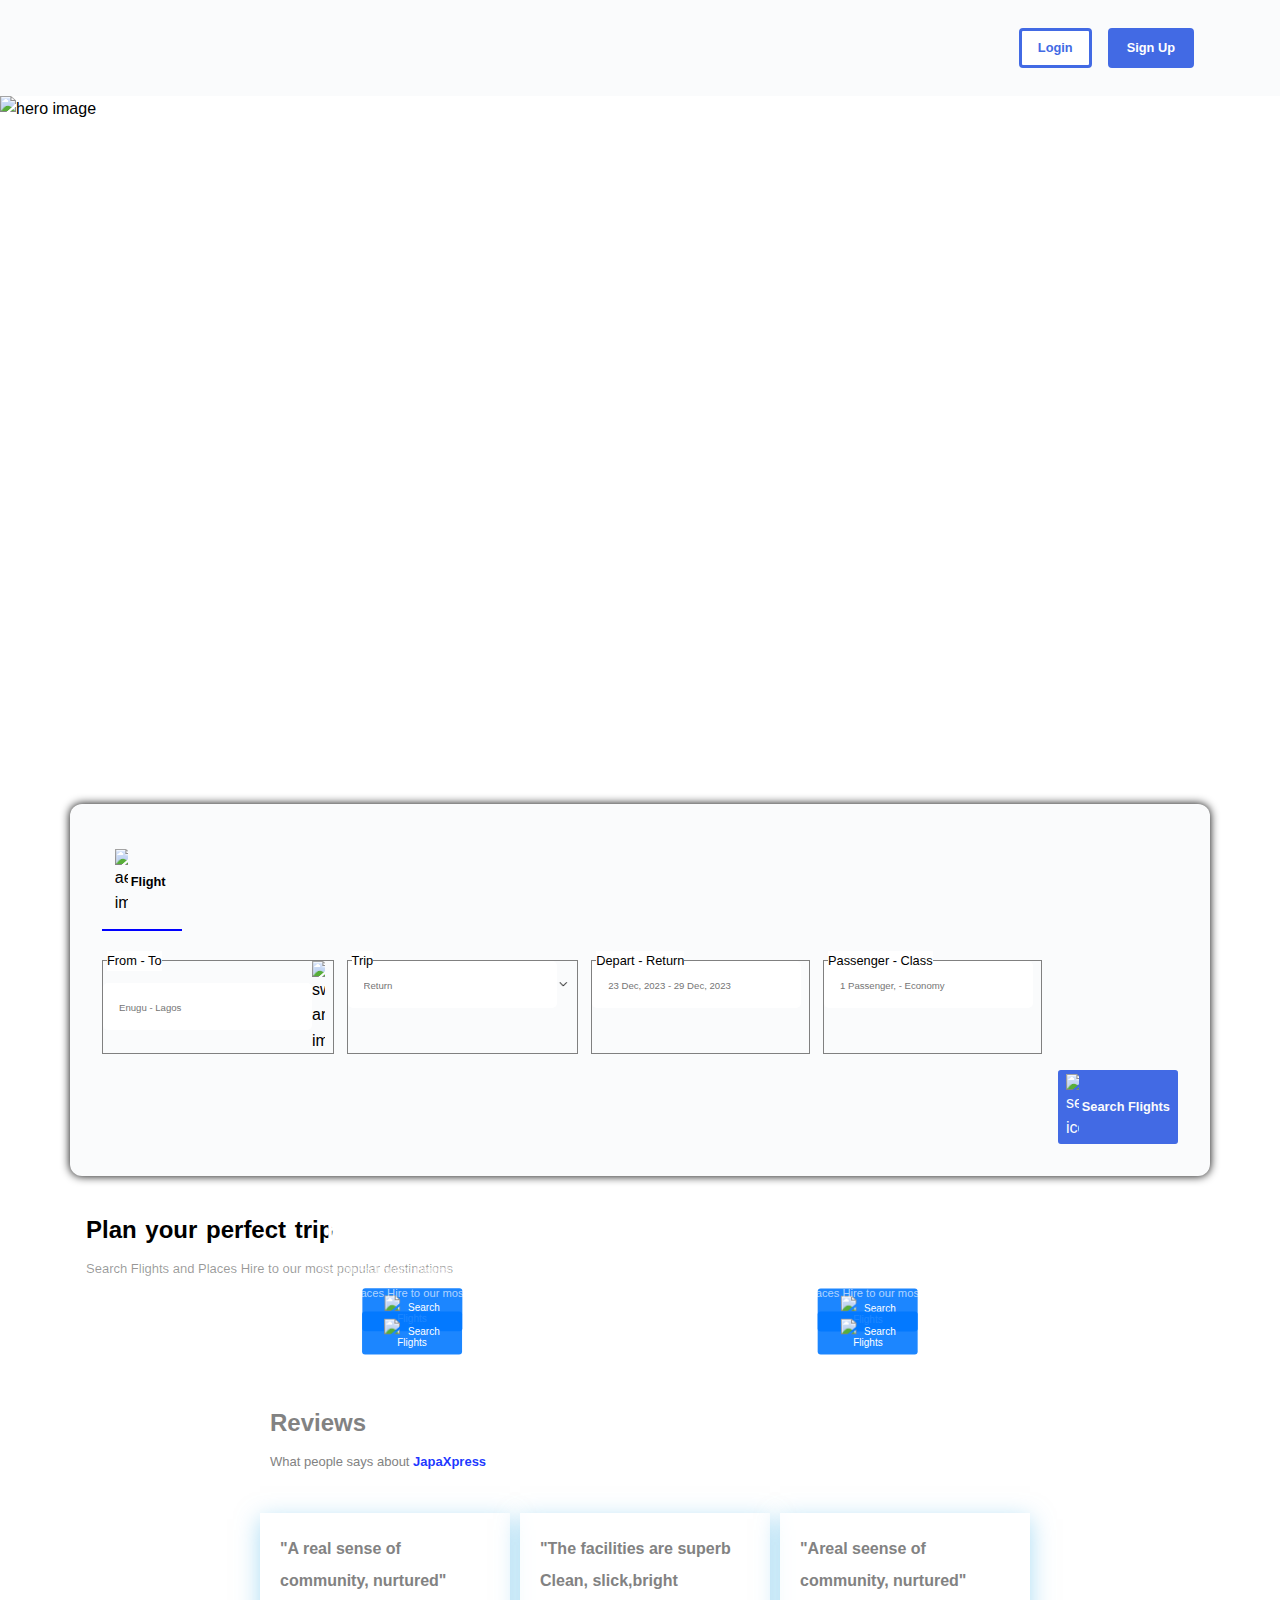
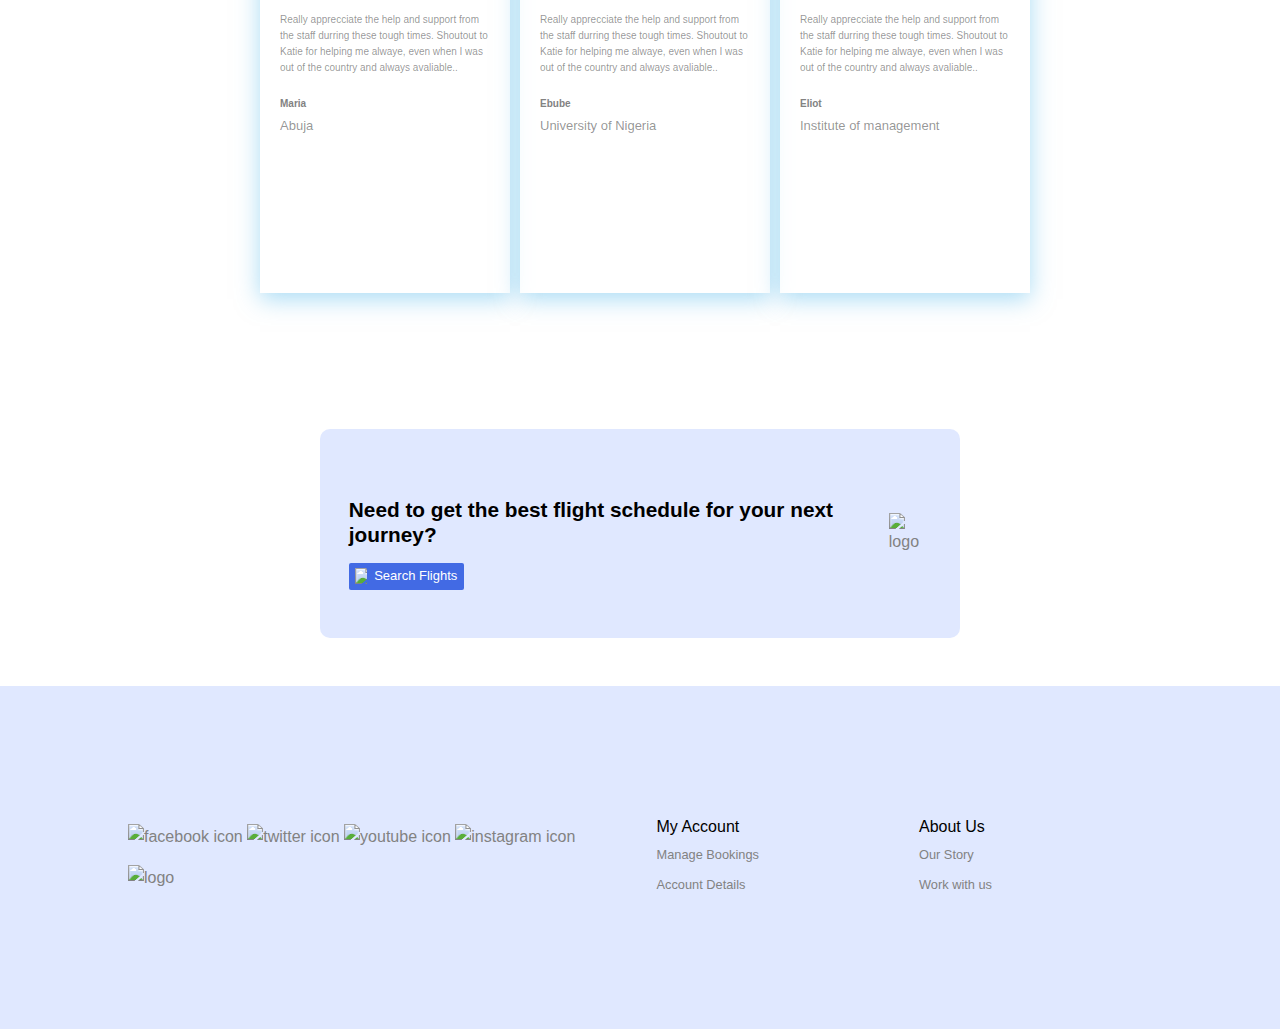
==== commit fbfa0290: "fix: hero section" ====
--- a/index.html
+++ b/index.html
@@ -23,21 +23,22 @@
     <!-- / header -->
 
     <!-- hero section starts here -->
-    <div class="hero-container">
-      <div class="hero-section">
-        <img
-          class="hero-image"
-          src="./assets/imgs/hero-bg.png"
-          alt="hero image"
-        />
+    <section class="hero-container">
+      <img
+        class="hero-image"
+        src="./assets/imgs/hero-bg.png"
+        alt="hero image"
+      />
+      <div class="container flex a-center">
         <div class="hero-text">
-          <h3 class="text-1">"Thinking about Travelling?"</h3>
+          <h3 class="text-1">Thinking about Travelling?</h3>
           <h1 class="text-2">We've GOT YOU!</h1>
           <p class="text-3">Special offers to suit your plan</p>
         </div>
       </div>
-      <!-- <div class="flight-container"></div> -->
-      <div class="flight-search-section">
+    </section>
+    <section class="flight-search-section">
+      <div class="container">
         <div class="flight-search-top">
           <img
             class="image-search"
@@ -45,8 +46,8 @@
             alt="aeroplane image"
           />
           <p class="flight-text">Flight</p>
-        </div>
-
+          <span class="flight-search-top-line-right"></span>
+        </div>
         <div class="flight-details">
           <div class="card-1">
             <div class="position">
@@ -127,7 +128,7 @@
           <p class="bottom-tex">Search Flights</p>
         </div>
       </div>
-    </div>
+    </section>
 
     <!-- plan your trip section -->
     <div class="plan-container container">
--- a/css/style.css
+++ b/css/style.css
@@ -94,6 +94,7 @@
 
 /* globals */
 .container {
+	position: relative;
 	margin: 0 auto;
 	max-width: 1140px;
 	width: 100%;
@@ -127,7 +128,6 @@
 
 .text-sm {
 	font-size: 0.8rem;
-
 }
 
 .text-sm a {
@@ -197,7 +197,10 @@
 
 /* header */
 .header {
-	padding-block: 2rem;
+	height: 6rem;
+	display: flex;
+	justify-content: center;
+	align-items: center;
 	background: var(--clr-grey-bg);
 }
 
@@ -338,7 +341,7 @@
 	text-transform: capitalize;
 }
 
-.deal-box-wrap>.flex {
+.deal-box-wrap > .flex {
 	gap: 2rem;
 }
 
@@ -393,87 +396,78 @@
 
 /* LANDING PAGE STARTS HERE! */
 /* hero section */
-.hero-container .hero-section {
-	position: relative;
+.hero-container {
+	position: relative;
+	min-height: calc(100vh - 5rem);
+	z-index: 0;
 }
 
 .hero-image {
-	position: inherit;
-}
-
-.hero-text {
 	position: absolute;
-	top: 35%;
-	left: 44%;
-	transform: translate(-50%, -50%);
+	inset: 0;
+	z-index: -1;
+	width: 100%;
+	height: 100%;
+}
+
+.hero-container .container {
 	color: #ffffff;
-	font-size: 1.3rem;
-	line-height: 0 !important;
-	margin-bottom: 2px;
+	min-height: calc(100vh - 11rem);
 }
 
 .text-1 {
 	font-family: var(--ff-main);
-	line-height: 54px;
+	font-size: 3rem;
+	line-height: 1;
 	font-weight: var(--fw-body);
 }
 
 .text-2 {
-	font-size: 3rem;
-	line-height: 62px;
+	font-size: 4rem;
+	line-height: 1;
 	font-weight: var(--fw-heading);
 }
 
 .text-3 {
-	font-size: 1rem;
-	line-height: 28px;
+	font-size: 1.4rem;
+	line-height: 1;
 	font-weight: var(--fw-body);
 }
 
 .flight-search-section {
 	position: relative;
-	top: 50%;
-	left: 50%;
-	transform: translate(-50%, -50%);
+	margin-top: -10rem;
+}
+
+.flight-search-section .container {
 	background-color: #fafbfc;
-	box-shadow: 0 0 .625rem;
-	align-items: center;
-	border-radius: .75rem;
-	width: 60%;
-	margin: 1rem 5rem;
+	box-shadow: 0 0 0.625rem;
+	border-radius: 0.75rem;
 	padding: 2rem;
 }
 
 .image-search {
-	width: .8rem;
+	width: 0.8rem;
 }
 
 .flight-search-top {
-	display: flex;
+	display: inline-flex;
 	justify-content: center;
 	align-items: center;
-	gap: .2rem;
-	border-bottom: none;
+	gap: 0.2rem;
 	width: 5rem;
 	margin-bottom: 1rem;
-	padding: .8rem;
-	position: static;
-	border-top: none;
-	border-left: none;
-	border-right: 2px solid rgba(128, 128, 128, 0.385);
-	position: relative;
+	padding: 0.8rem;
 	margin-bottom: 1.8rem;
-}
-
-.flight-search-top::after {
-	position: absolute;
-	content: "";
-	bottom: -6px;
-	left: -6;
-	width: 80%;
 	border-bottom: 2px solid blue;
 }
 
+.flight-search-top-line-right {
+	display: inline-block;
+	background: #80808062;
+	width: 0.1rem;
+	height: 100%;
+}
 
 .flight-description {
 	align-items: center;
@@ -488,7 +482,7 @@
 	display: flex;
 	justify-content: space-between;
 	align-items: center;
-	padding-right: .5rem;
+	padding-right: 0.5rem;
 }
 
 .card-1,
@@ -500,33 +494,30 @@
 	flex-direction: column;
 	align-items: start;
 	width: auto;
-
 }
 
 .flight-text {
-	font-size: .8rem;
+	font-size: 0.8rem;
 	font-weight: var(--fw-heading);
 	color: #000000;
 }
 
 .position {
 	position: relative;
-
-}
-
+}
 
 .f-text {
 	position: absolute;
-	top: -.625rem;
-	left: -.75rem;
-	font-size: .8rem;
+	top: -0.625rem;
+	left: -0.75rem;
+	font-size: 0.8rem;
 	background: white;
 	margin-left: 1rem;
 }
 
 .flight-details {
 	display: flex;
-	gap: .8rem;
+	gap: 0.8rem;
 }
 
 .search-bottom {
@@ -536,17 +527,16 @@
 	display: flex;
 	justify-content: center;
 	align-items: center;
-	gap: .19rem;
-	padding: .2rem .5rem;
-	border-radius: .18rem;
+	gap: 0.19rem;
+	padding: 0.2rem 0.5rem;
+	border-radius: 0.18rem;
 	margin-top: 1rem;
 	float: top right;
 	margin-left: auto;
-
 }
 
 .bottom-tex {
-	font-size: .8rem;
+	font-size: 0.8rem;
 	font-weight: var(--fw-heading);
 	-webkit-user-select: none;
 	-moz-user-select: none;
@@ -585,7 +575,7 @@
 	left: 30%;
 	transform: translate(-50%, -50%);
 	color: #fafbfc;
-	line-height: .05rem;
+	line-height: 0.05rem;
 }
 
 .plan-image2 {
@@ -605,7 +595,7 @@
 	left: 70%;
 	transform: translate(-50%, -50%);
 	color: #fafbfc;
-	line-height: .05rem;
+	line-height: 0.05rem;
 }
 
 .plan-image3 {
@@ -625,7 +615,7 @@
 	left: 30%;
 	transform: translate(-50%, -50%);
 	color: #fafbfc;
-	line-height: .05rem;
+	line-height: 0.05rem;
 }
 
 .plan-image4 {
@@ -645,9 +635,8 @@
 	left: 70%;
 	transform: translate(-50%, -50%);
 	color: #fafbfc;
-	line-height: .05rem;
-}
-
+	line-height: 0.05rem;
+}
 
 .inner-nav {
 	padding-bottom: 20px;
@@ -687,15 +676,13 @@
 
 .search {
 	color: #ffffffa6;
-	font-size: .7rem;
+	font-size: 0.7rem;
 }
 
 p {
 	font-size: small;
 	font-weight: lighter;
 }
-
-
 
 button {
 	background-color: rgba(0, 119, 255, 0.89);
@@ -726,8 +713,6 @@
 	padding: 40px;
 }
 
-
-
 .inner-testimoniaal {
 	width: 250px;
 	padding: 0 20px;
@@ -762,9 +747,8 @@
 
 /* section named "landing-card" */
 
-
 .landing-card {
-	background-color: #E0E8FF;
+	background-color: #e0e8ff;
 	width: 50%;
 	padding: 3rem 1.8rem;
 	border-radius: 10px;
@@ -776,7 +760,7 @@
 	background-color: #426ae4;
 	width: fit-content;
 	color: #ffffff;
-	padding: .2rem .4rem;
+	padding: 0.2rem 0.4rem;
 	gap: 2px;
 	margin-top: 15px;
 	border-radius: 2px;
@@ -790,7 +774,7 @@
 
 /* footer here */
 .landing-footer {
-	background-color: #E0E8FF;
+	background-color: #e0e8ff;
 	padding: 8rem;
 	margin-top: 3rem;
 }
@@ -808,7 +792,7 @@
 
 .account li,
 .about li {
-	font-size: .8rem;
+	font-size: 0.8rem;
 	padding: 5px 0;
 }
 
@@ -829,11 +813,11 @@
 }
 
 .Forgot-container p {
-	font-size: .7rem;
+	font-size: 0.7rem;
 }
 
 label {
-	font-size: .6rem;
+	font-size: 0.6rem;
 }
 
 input {
@@ -841,7 +825,7 @@
 }
 
 input::placeholder {
-	font-size: .6rem;
+	font-size: 0.6rem;
 	width: auto;
 }
 
@@ -857,12 +841,6 @@
 .return-btn {
 	margin-top: 3rem;
 }
-
-
-
-
-
-
 
 /* MEDIA QUERY  */
 /* login page */
@@ -872,7 +850,7 @@
 	}
 
 	.login-page {
-		background-color: #E0E0E0;
+		background-color: #e0e0e0;
 	}
 
 	.container h2 {
@@ -880,12 +858,11 @@
 		line-height: 1.5;
 		/* font-weight: var(--fw-heading); */
 		font-size: 1.4rem;
-		color: #4F4F4F;
-
+		color: #4f4f4f;
 	}
 
 	#text-1 {
-		color: #4F4F4F;
+		color: #4f4f4f;
 		font-weight: var(--fw-heading);
 	}
 
@@ -935,7 +912,7 @@
 	}
 
 	.trip h2 {
-		color: #E0E0E0;
+		color: #e0e0e0;
 		font-weight: var(--fw-heading);
 	}
 
@@ -946,7 +923,6 @@
 	.search {
 		text-align: center;
 		line-height: 1.2rem;
-
 	}
 
 	.plan-image1 {
@@ -1029,7 +1005,6 @@
 		justify-content: space-around;
 		align-items: center;
 		margin: 3px;
-
 	}
 
 	.landing-card {
@@ -1076,7 +1051,7 @@
 	}
 
 	.text-1 {
-		font-size: .9rem;
+		font-size: 0.9rem;
 		line-height: 1.4rem;
 	}
 
@@ -1086,12 +1061,7 @@
 	}
 
 	.text-3 {
-		font-size: .6rem;
-	}
-
-	.hero-container {
-		max-width: 390px;
-		width: fit-content;
+		font-size: 0.6rem;
 	}
 
 	/* FOR FORGOT PASSWORD */
@@ -1104,4 +1074,4 @@
 		line-height: 1.3;
 		font-size: 1.4rem;
 	}
-}+}
